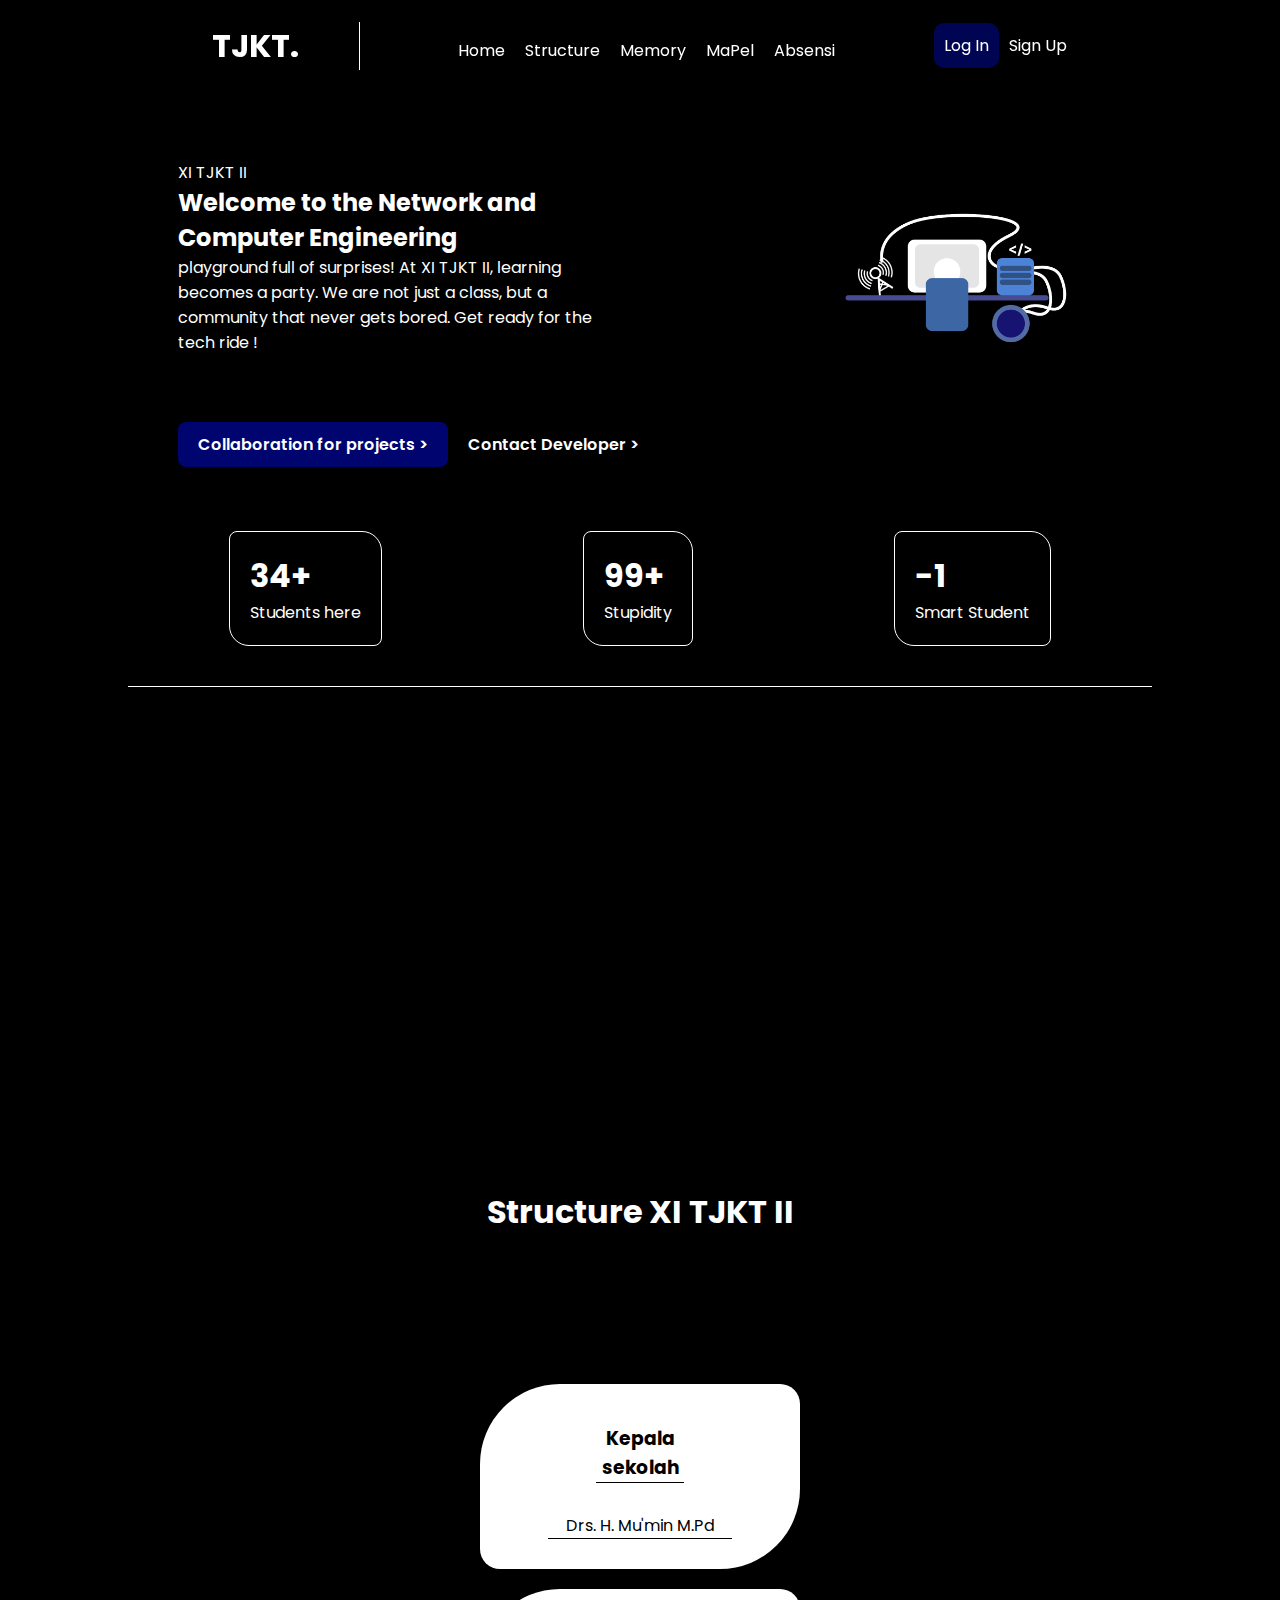
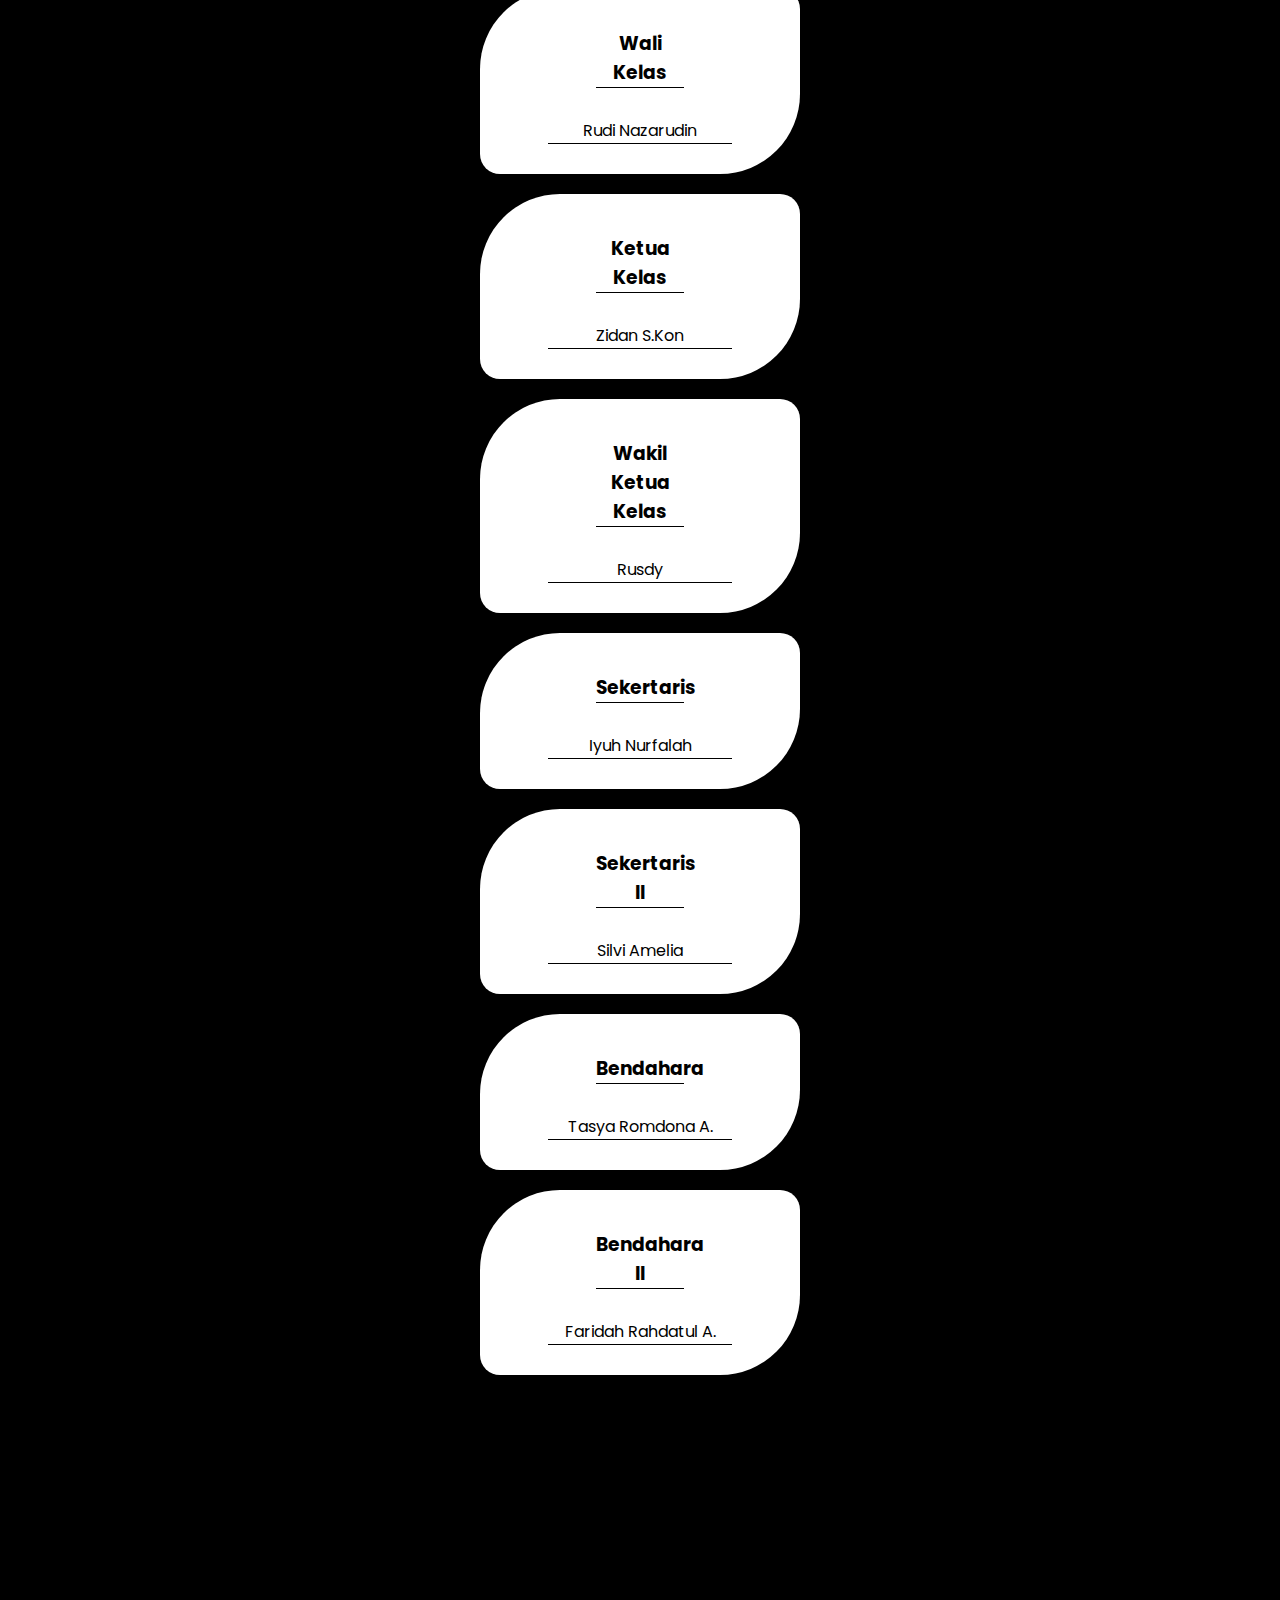
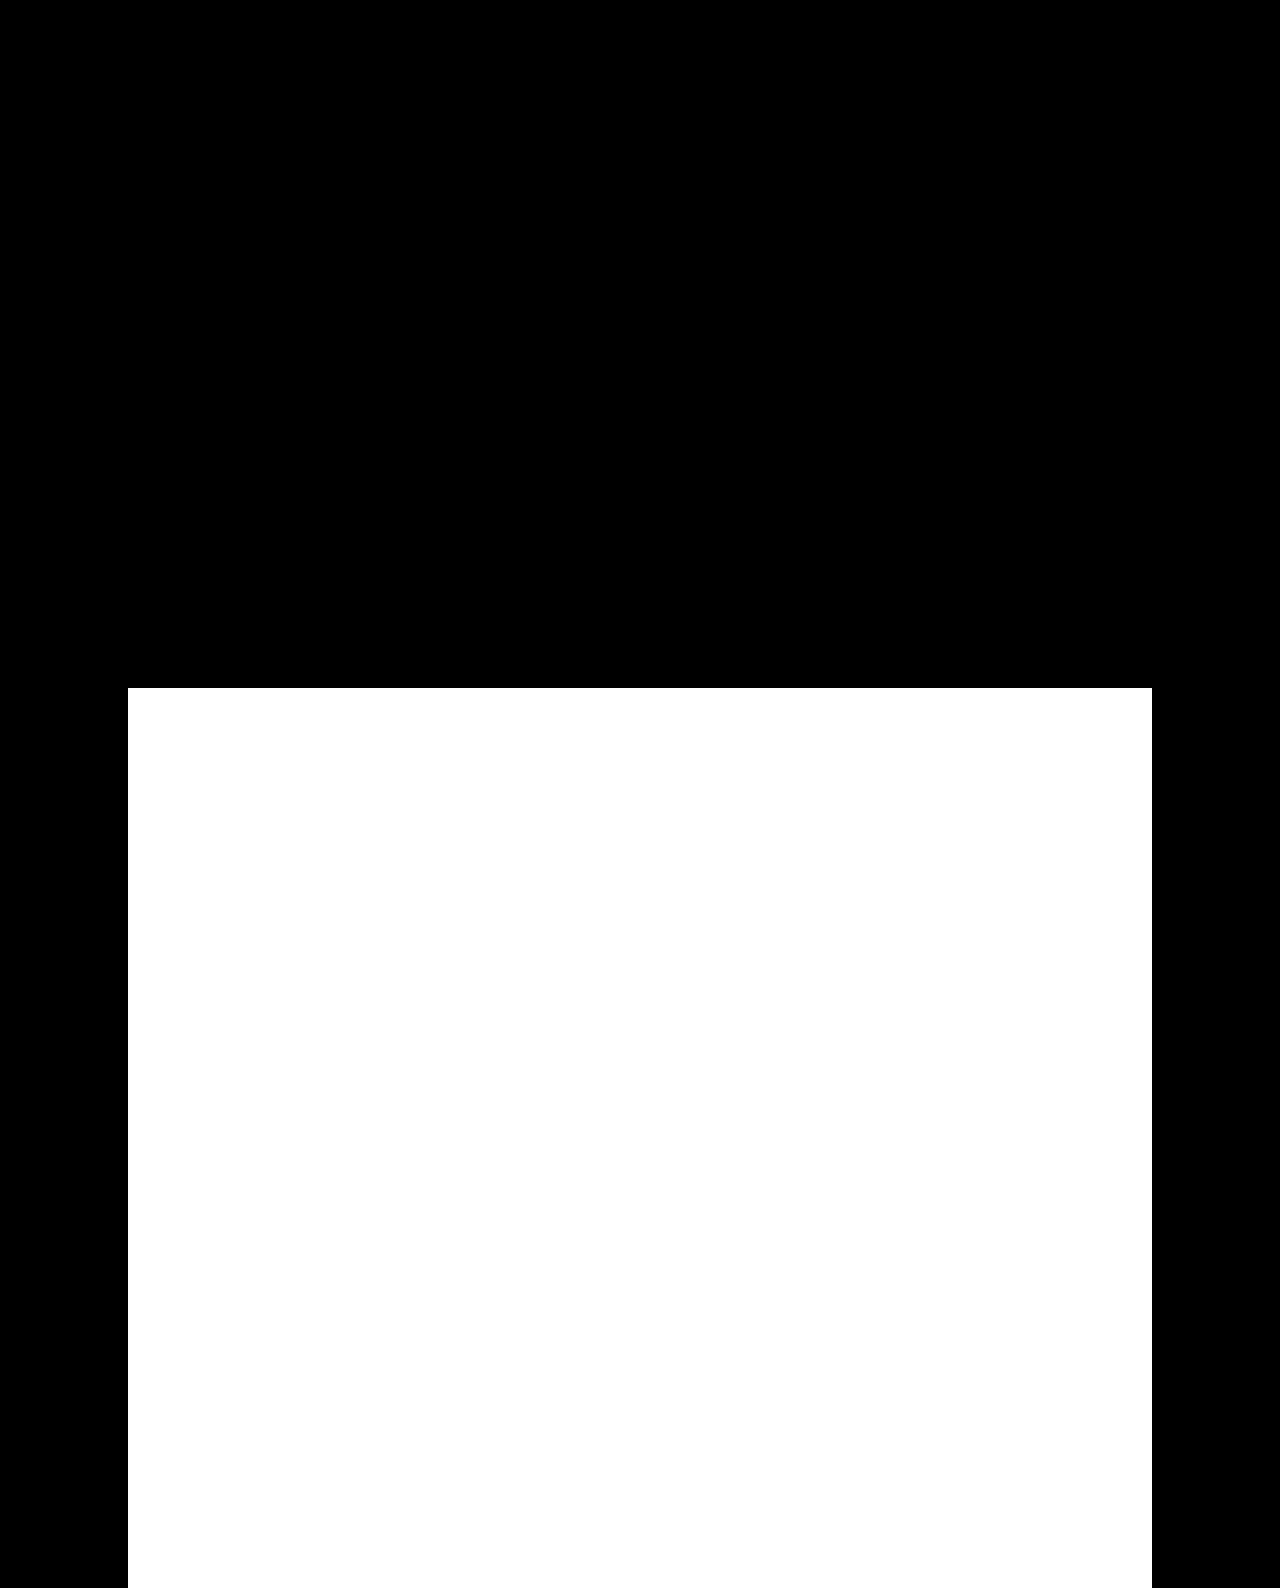
==== index.html @ 1dada2e5 "first commit" ====
<!DOCTYPE html>
<html lang="en">
<head>
   <link rel="stylesheet" href="styling/main.css">
   <link rel="website icon" type="png" href="assets/img/logo.png">
  <meta charset="UTF-8">
  <meta http-equiv="X-UA-Compatible" content="IE=Edge">
  <meta name="viewport" content="width=device-width, initial-scale=1">

  <title>XI TJKT II</title>
</head>

<body>
  <div class="header">
          <div class="title">
                <h1>TJKT.</h1>
          </div>
          <ul>
                  <li><a href="#home">Home</a></li>
                  <li><a href="#about">Structure</a></li>
                  <li><a href="#memory">Memory</a></li>
                  <li><a href="#mapel">MaPel</a></li>
                  <li><a href="fitur/absensi/absensi.html">Absensi</a></li>
          </ul>
          <div class="login">
                  <ul>
                  <a href="/Fitur/loginPage/login.html">Log In</a>
                  <a href="/Fitur/loginPage/signUp.html">Sign Up</a>
                  </ul>
          </div>
          <div class="menuToogle">
                  <input type="checkbox">
                  <span></span>
                  <span></span>
                  <span></span>
          </div>
  </div>


<div class="mg">
       
        <div class="home" id="home">
                <div class="wrapperHome">
                        <div class="textHome">
                        <p>XI TJKT II</p>
                        <h2>Welcome to the Network and Computer Engineering</h2>
                        <p> playground full of surprises! At XI TJKT II, learning becomes a party. We are not just a class, but a community that never gets bored. Get ready for the tech ride !</p>
                        </div>
                        <div class="contentHome">
                                <img src="/assets/img/asset.png" alt="logo">
                        </div>
                </div>
                <div class="btnHome">
                        <a href="#">Collaboration for projects > </a>
                        <a href="#">Contact Developer > </a>
                </div>
                <div class="boxHome">
                        <div class="bx bx-1">
                                <h1>34+</h1>
                                <p>Students here</p>
                        </div>                  
                        <div class="bx bx-2">
                                <h1>99+</h1>
                                <p>Stupidity</p>
                        </div>
                        <div class="bx bx-3">
                                <h1>-1</h1>
                                <p>Smart Student</p>
                        </div>
                </div>
                <div class="border"></div>
        </div>
        
        
        
        <div class="about" id="about">
                <h1>Structure XI TJKT II</h1>
                <div class="element">
                        <div class="wrapperSt">
                                <div class="contentSt">
                                        <h3>Kepala sekolah</h3>
                                        <p>Drs. H. Mu'min M.Pd</p>
                                </div>
                                <span class="line"></span>
                                <div class="contentSt">
                                        <h3>Wali Kelas</h3>
                                        <p>Rudi Nazarudin</p>
                                </div>
                                <span class="line"></span>
                                <div class="contentSt">
                                        <h3>Ketua Kelas</h3>
                                        <p>Zidan S.Kon</p>
                                </div>
                                <span class="line"></span>
                                <div class="contentSt">
                                        <h3>Wakil Ketua Kelas</h3>
                                        <p>Rusdy</p>
                                </div>
                                
                                <span class="line"></span>
                                <div class="contentSt">
                                        <h3>Sekertaris</h3>
                                        <p>Iyuh Nurfalah</p>
                                </div>
                                <span class="line"></span>
                                <div class="contentSt">
                                        <h3>Sekertaris II</h3>
                                        <p>Silvi Amelia</p>
                                </div>
                                <span class="line"></span>
                                <div class="contentSt">
                                        <h3>Bendahara</h3>
                                        <p>Tasya Romdona A.</p>
                                </div>
                                <span class="line"></span>
                                <div class="contentSt">
                                        <h3>Bendahara II</h3>
                                        <p>Faridah Rahdatul A.</p>
                                </div>
                        </div>
                </div>
        </div>
        <div class="memory" id="memory"></div>
        <div class="mapel" id="mapel"></div>

</div>
  
<script src="index.js"></script>

</body>
</html>
---- styling/main.css ----
@import url('https://fonts.googleapis.com/css2?family=DM+Sans:ital,opsz,wght@0,9..40,400;0,9..40,500;0,9..40,600;0,9..40,700;0,9..40,800;0,9..40,900;1,9..40,400;1,9..40,500;1,9..40,600;1,9..40,700;1,9..40,800;1,9..40,900&family=Kanit:ital,wght@0,300;0,400;0,500;0,600;0,700;1,300;1,400;1,500;1,600;1,700&display=swap');

@import url('https://fonts.googleapis.com/css2?family=Poppins:ital,wght@0,300;0,400;0,500;0,600;0,700;1,300;1,400;1,500;1,600;1,700&display=swap');

@import url('https://fonts.googleapis.com/css2?family=Manrope:wght@400;500;600;700;800&display=swap');

* {
        margin: 0;
        padding: 0;
        font-family: 'Poppins', sans-serif;
}

body {
        overflow-x: hidden;
        background: #000;
}

html {
        scroll-behavior: smooth;
}

.mg {
        margin-inline: 10%;
}

.header {
        top: 2px;
        margin-inline: 10%;
        width: 76%;
        padding: 20px;
        position: fixed;
        background: #00000059;
        backdrop-filter: blur(8px);
        display: flex;
        justify-content: space-around;
        align-items: center;
        border-radius: 20px;
}

.title h1 {
        border-right: 1px solid #fff;
        padding-right: 60px;
        padding-left: 20px;
        color: #fff;
        cursor: pointer;
}

.header ul {
        padding-top: 8px;
        display: flex;
        justify-content: space-between;
        list-style-type: none;
        text-align: center;
}

.header a {
        text-decoration: none;
        color: #fff;
        padding: 10px;
        transition: 0.4s;
}

.header a:hover {
        color: #2129ff;
        border-bottom: 2px solid #2129ff;
}

.login {
        margin-top: -9px;
}

.login a:nth-child(1) {
        background: #000773B8;
        backdrop-filter: blur(10px);
        border-radius: 10px;
}

.login a:hover {
        border-bottom: none;
}

.menuToogle {
        display: none;
        flex-direction: column;
        height: 21.5px;
        justify-content: space-between;
        position: relative;
}

.menuToogle input {
        position: absolute;
        width: 20px;
        height: 28px;
        left: -5.5px;
        opacity: 0;
        z-index: 2;
}

/* animation */

.menuToogle span:nth-child(2) {
        transform-origin: 0 0;
        
}

.menuToogle span:nth-child(4) {
        transform-origin: 0 0;
}

.menuToogle input:checked ~ span:nth-child(2) {
        transform: rotate(45deg) translate(1px , 0px);
}

.menuToogle input:checked ~ span:nth-child(3) {
        opacity: 0;
        scale: 0;
}

.menuToogle input:checked ~ span:nth-child(4) {
        transform: rotate(-45deg) translate(-1px, 1px);
}

.menuToogle span {
        display: block;
        width: 28px;
        height: 2px;
        background-color: #fff;
        border-radius: 3px;
        transition: 0.5s;

}

/* home */

.home {
        width: 100%;
        height: 100vh;
        padding-top: 10rem;
        color: #fff;
}
 
.wrapperHome {
        display: flex;
        margin-inline: 50px;
}

.textHome {
        margin-right: 5rem;
}

.contentHome img {
        width: 70%;
        margin-left: 7rem;
        margin-top: -2rem;
}


.btnHome {
        margin-left: 50px;
        display: flex;
}

.btnHome a {
        text-decoration: none;
        color: #fff;
        padding: 10px 20px;
        border-radius: 8px;
        font-weight: 600;
        background: #00046F;
}

.btnHome a:nth-child(2) {
        background: transparent;
}

.boxHome {
        margin-top: 4rem;
        display: flex;
        justify-content: space-around;
}

.bx {
        border: 1px solid #fff;
        padding: 20px;
        border-radius: 8px 20px;
}

.border {
        border-bottom: 1px solid #fff;
        margin-top: 40px;
}



/* about */

.about {
        width: 100%;
        height: 300vh;
        background: #000;
        color: #fff;
        padding-top: 8rem;
}

.about h1 {
        text-align: center;
        padding-bottom: 8rem;
}

.contentSt {
        text-align: center;
        display: flex;
        flex-direction: column;
        background: #fff;
        color: #000;
        margin: 20px;
        margin-inline: 22rem;
        padding: 20px;
        border-radius: 80px 20px;
}

.contentSt h3 {
        border-bottom: 1px solid #000;
        margin: 20px;
        margin-inline: 6rem;
}

.contentSt p {
        border-bottom: 1px solid #000;
        margin: 10px;
        margin-inline: 3rem;
}












.memory {
        width: 100%;
        height: 100vh;
        background: #fff        ;
}




@media screen and (max-width: 768px) {
        .header {
                width: 73%;
        }
        
        .header h1 { 
                padding-left: 80px;
        }
        
        .header ul {
                background: #00000073;
                backdrop-filter: blur(20px);
                border-radius: 10px;
                padding: 20px;
                position: absolute;
                align-items: center;
                display: flex;
                justify-content: space-evenly;
                flex-direction: column;
                margin-top: 120%;
                left: 60%;
                transform: translateY(-150%);
                transition: all 0.5s;
                opacity: 0;
                z-index: -1;
                height: 0;
        }
        
        .header ul.slide {
                height: 50vh;
                opacity: 1;
                transform: translateY(0);
        }
        
        .header a {
                height: 10px;
        }
        
        .header a:hover {
                border: none;
        }
        
        .login ul {
                text-align: center;
                margin-top: 40%;
                display: inline;
                left: 55%;
        }
        
        .menuToogle {
                margin: 8px 70px 8px 40px;
                display: flex;
        }
        
       
        
       /* > home < */
       
        .wrapperHome {
                text-align: center;
                display: flex;
                flex-direction: column;
        }
        
        .textHome {
                margin-inline: 0;
        }
        
        .contentHome img {
                margin-left: 0;
        }
        
        .btnHome {
                font-size: 12px;
                margin-left: 0;
                align-items: center;
                justify-content: space-evenly;
        }
        
        .boxHome {
                display: flex;
                flex-direction: column;
                text-align: center;
                margin: 10px;
                padding: 2px;
        }
        
        .bx {
                margin: 40px;
        }
}
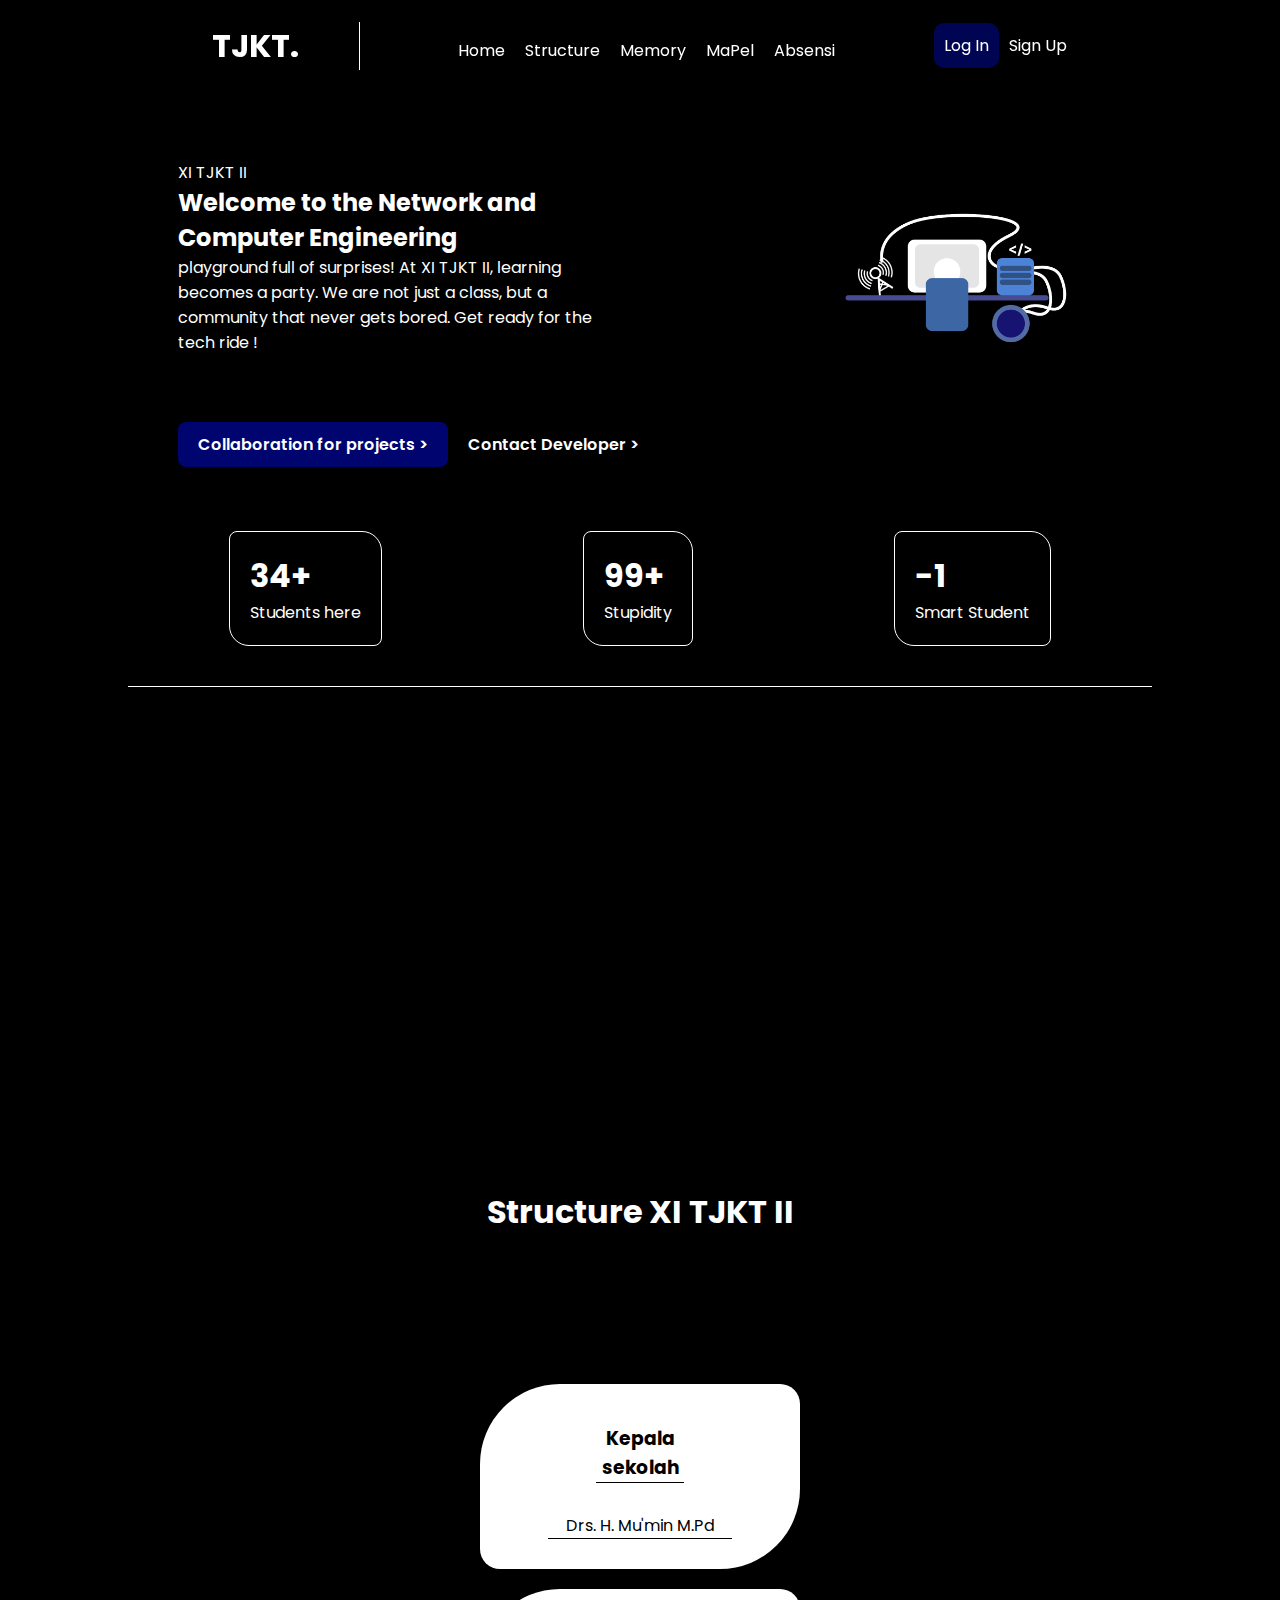
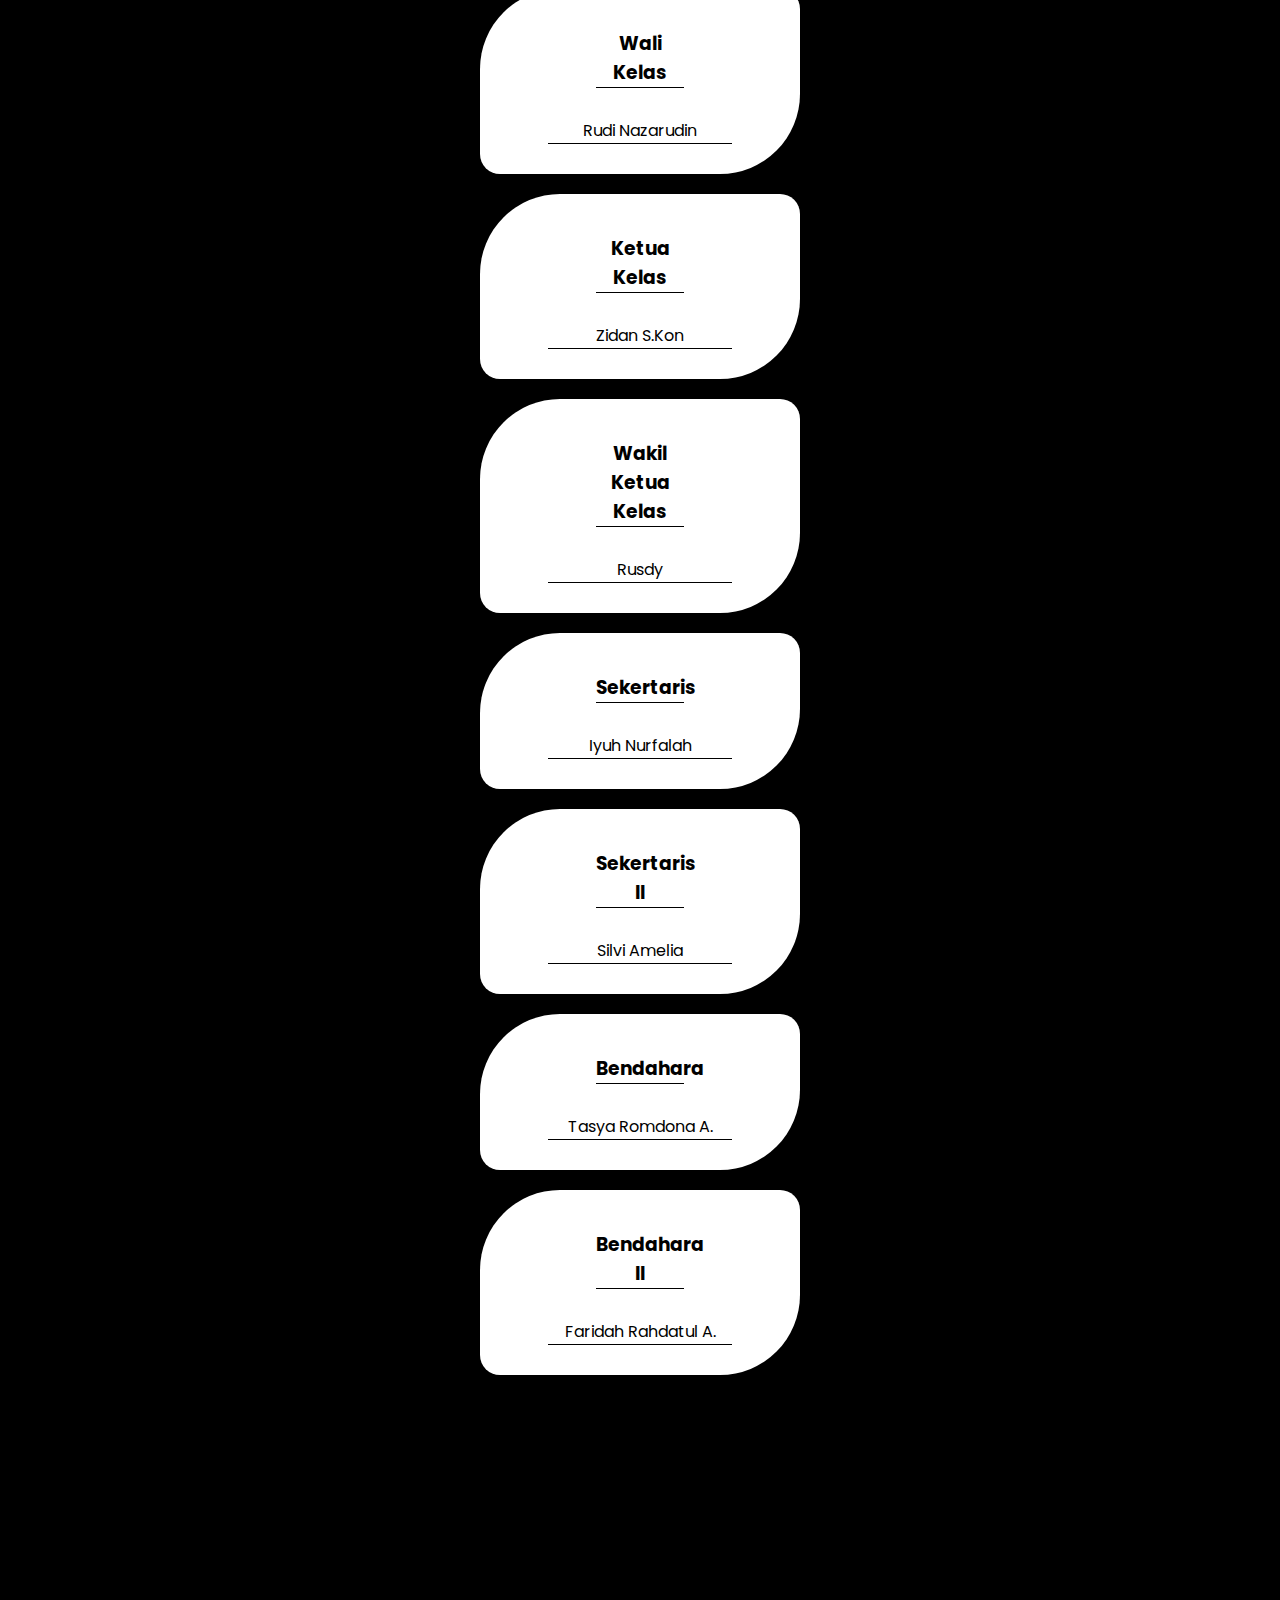
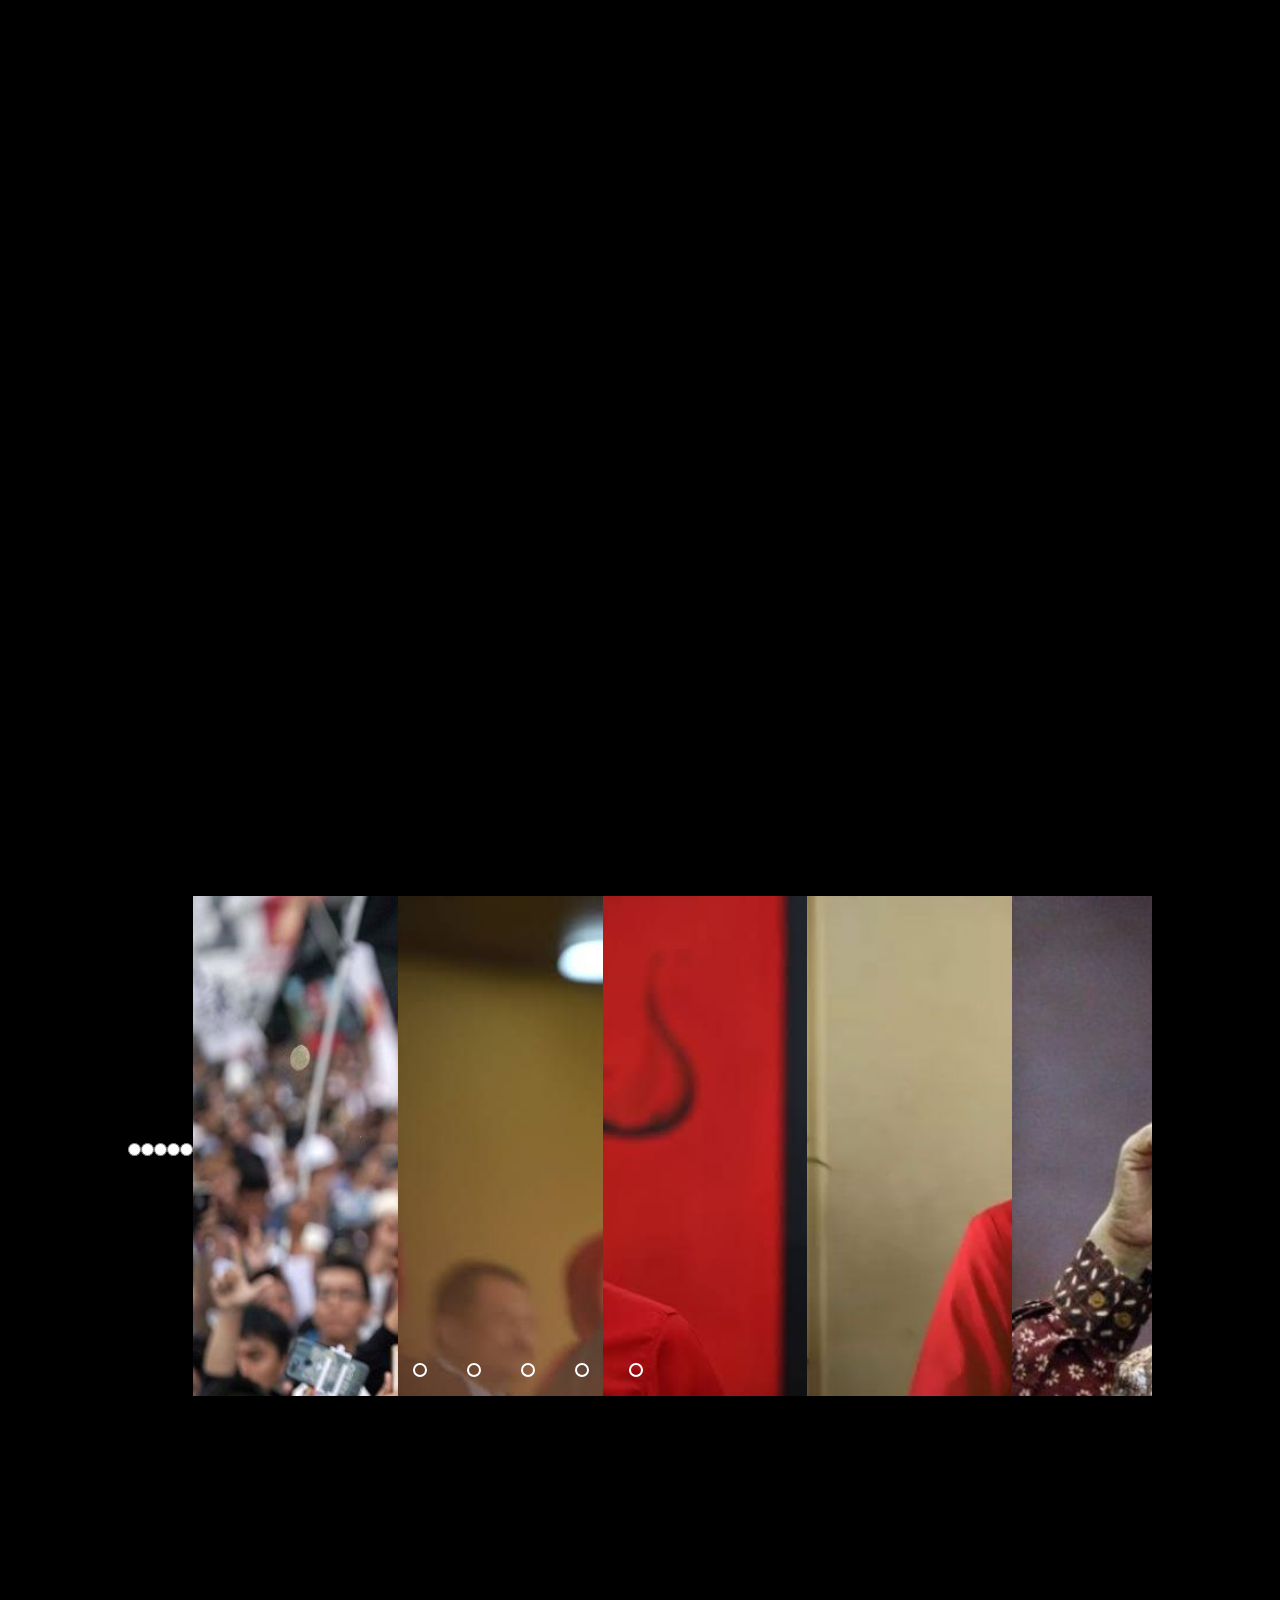
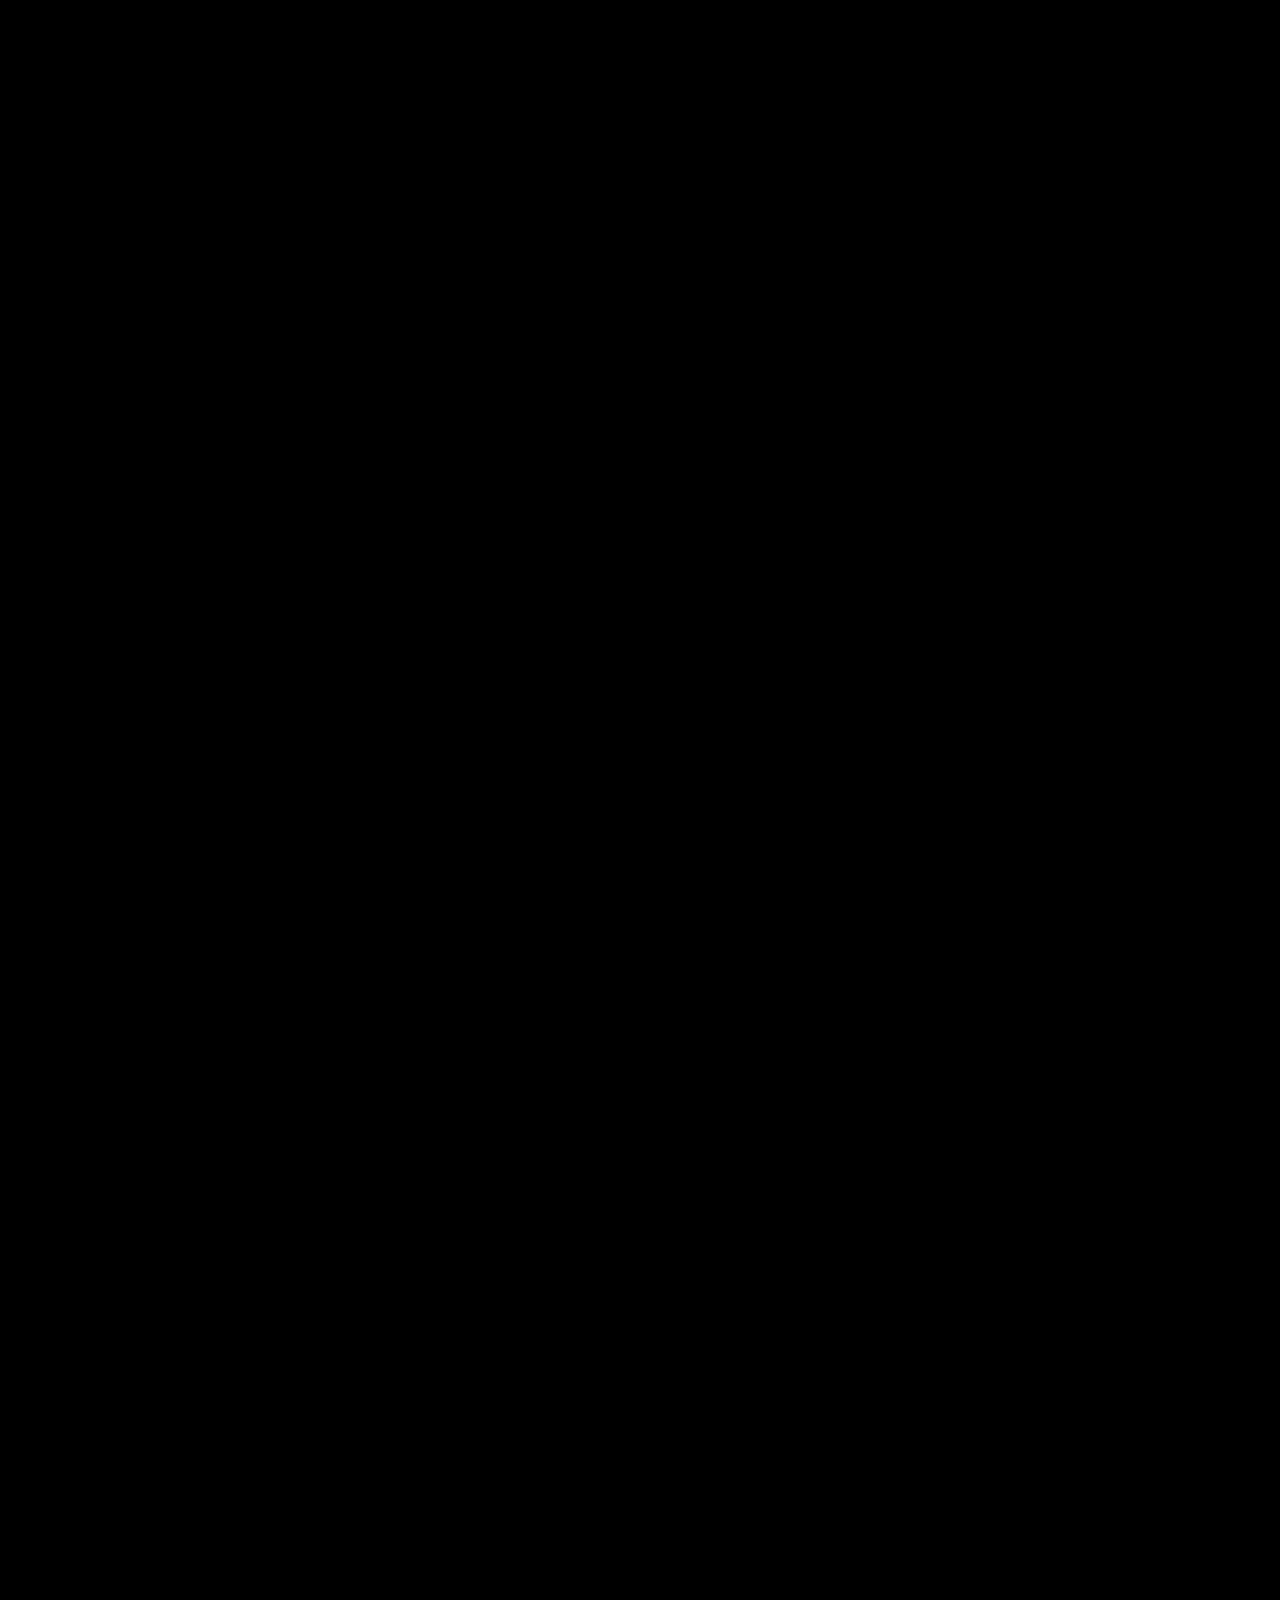
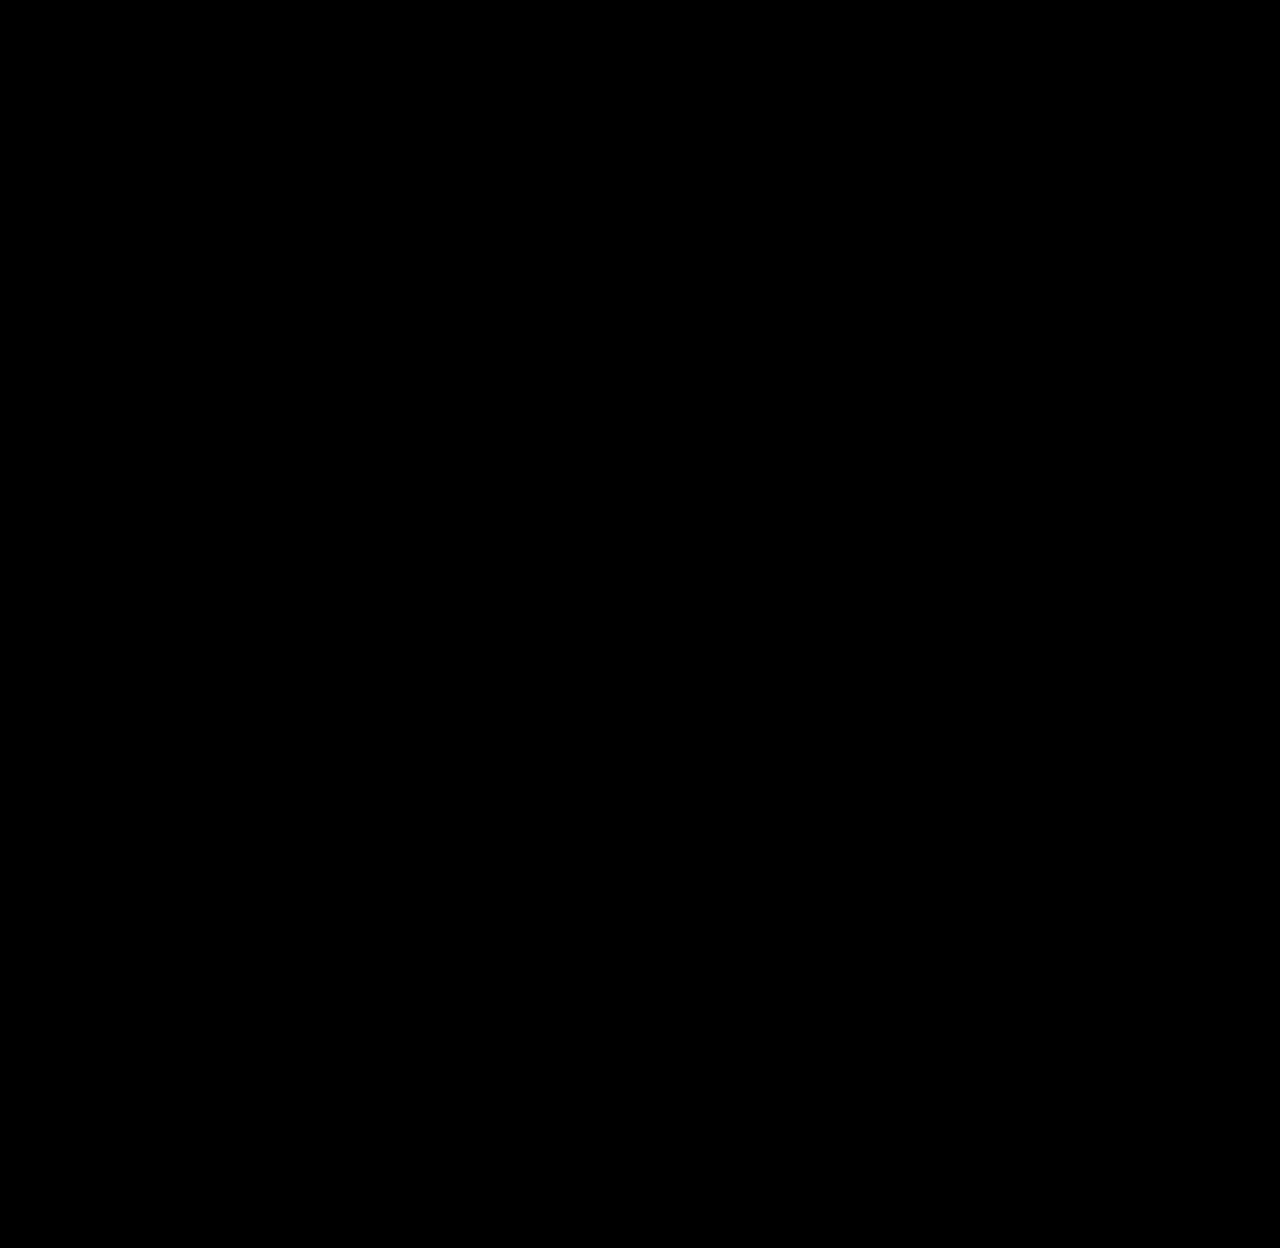
==== commit c5c19db6: "Add files via upload" ====
--- a/index.html
+++ b/index.html
@@ -51,8 +51,8 @@
                         </div>
                 </div>
                 <div class="btnHome">
-                        <a href="#">Collaboration for projects > </a>
-                        <a href="#">Contact Developer > </a>
+                        <a href="https://api.whatsapp.com/send/?phone=081947699233&text&type=phone_number&app_absent=0">Collaboration for projects > </a>
+                        <a href="https://www.instagram.com/rhyzedesign/">Contact Developer > </a>
                 </div>
                 <div class="boxHome">
                         <div class="bx bx-1">
@@ -120,7 +120,54 @@
                         </div>
                 </div>
         </div>
-        <div class="memory" id="memory"></div>
+        <div class="memory" id="memory">
+                <h1>Kenangan 2K22 - 2K23</h1>
+                <div class="memSlide">
+                        <div class="sliders">
+                                <input type="radio" name="radio-btn" id="radio-1">
+                                <input type="radio" name="radio-btn" id="radio-2">
+                                <input type="radio" name="radio-btn" id="radio-3">
+                                <input type="radio" name="radio-btn" id="radio-4">
+                                <input type="radio" name="radio-btn" id="radio-5">
+                                
+                                <!-- img slider -->
+
+                                <div class="slides first">
+                                        <img src="/assets/img/slideImg/prabowo.jpg" alt="">
+                                </div>
+                                <div class="slides">
+                                        <img src="/assets/img/slideImg/anies.jpg" alt="">
+                                </div>
+                                <div class="slides">
+                                        <img src="/assets/img/slideImg/ganja(r).jpg" alt="">
+                                </div>
+                                <div class="slides">
+                                        <img src="/assets/img/slideImg/gibran.jpg" alt="">
+                                </div>
+                                <div class="slides">
+                                        <img src="/assets/img/slideImg/mahfud.jpg" alt="">
+                                </div>
+
+                                <!-- auto slider -->
+
+                                <div class="navAuto">
+                                        <div class="autoBtn1"></div>
+                                        <div class="autoBtn2"></div>
+                                        <div class="autoBtn3"></div>
+                                        <div class="autoBtn4"></div>
+                                        <div class="autoBtn5"></div>
+                                </div>
+                        </div>
+
+                        <div class="navManual">
+                                <label for="radio1" class="manualBtn"></label>
+                                <label for="radio2" class="manualBtn"></label>
+                                <label for="radio3" class="manualBtn"></label>
+                                <label for="radio4" class="manualBtn"></label>
+                                <label for="radio5" class="manualBtn"></label>
+                        </div>
+                </div>
+        </div>
         <div class="mapel" id="mapel"></div>
 
 </div>
--- a/styling/main.css
+++ b/styling/main.css
@@ -35,6 +35,7 @@
         justify-content: space-around;
         align-items: center;
         border-radius: 20px;
+        z-index: 1000000;
 }
 
 .title h1 {
@@ -57,12 +58,12 @@
         text-decoration: none;
         color: #fff;
         padding: 10px;
-        transition: 0.4s;
+        transition: ease-in-out all 0.4s;
 }
 
 .header a:hover {
-        color: #2129ff;
-        border-bottom: 2px solid #2129ff;
+        color: #3D9CFF;
+        border-bottom: 2px solid #fff;
 }
 
 .login {
@@ -76,7 +77,14 @@
 }
 
 .login a:hover {
+        background: #3D9CFF;
         border-bottom: none;
+        color: #fff;
+}
+
+.login a:hover:last-child {
+        background: #00000000;
+        color: #3D9CFF;
 }
 
 .menuToogle {
@@ -167,6 +175,15 @@
         border-radius: 8px;
         font-weight: 600;
         background: #00046F;
+        transition: ease-in-out all 0.2s;
+}
+
+.btnHome a:hover {
+        background: #3D9CFF;
+}
+
+.btnHome a:hover:nth-child(2) {
+        color: #3D9CFF;
 }
 
 .btnHome a:nth-child(2) {
@@ -217,7 +234,14 @@
         margin-inline: 22rem;
         padding: 20px;
         border-radius: 80px 20px;
-}
+        transition: all ease-in-out 0.3s;
+}
+
+.contentSt:hover {
+        scale: 1.08;
+        color: #00046F;
+}
+
 
 .contentSt h3 {
         border-bottom: 1px solid #000;
@@ -243,11 +267,81 @@
 
 
 .memory {
+        padding-top: 10rem;
         width: 100%;
-        height: 100vh;
-        background: #fff        ;
-}
-
+        height: 400vh;
+        background: #000;
+}
+
+.memory h1 {
+        text-align: center;
+}
+
+.memSlide {
+}
+
+.sliders {
+        overflow: hidden;
+        display: flex;
+}
+
+.sliders input {
+        display: flex;
+}
+
+.slides {
+        width: 20%;
+        transition: 2s;
+}
+
+.sliders img {
+        width: 800px;
+        height: 500px;
+}
+
+.navManual {
+        position: absolute;
+        width: 800px;
+        margin-top: -40px;
+        display: flex;
+        justify-content: center;
+}
+
+.manualBtn {
+        border: 2px solid #fff;
+        padding: 5px;
+        cursor: pointer;
+        border-radius: 20px;
+        transition: 1s;
+}
+
+.manualBtn:not(:last-child) {
+        margin-right: 40px;
+}
+
+.manualBtn:hover {
+        background: #fff;
+}
+
+#radio-1:checked ~ .first {
+        margin-left: 0;
+}
+
+#radio-2:checked ~ .first {
+        margin-left: 20%;
+}
+
+#radio-3:checked ~ .first {
+        margin-left: 40%;
+}
+
+#radio-4:checked ~ .first {
+        margin-left: 60%;
+}
+
+#radio-5:checked ~ .first {
+        margin-left: 90%;
+}
 
 
 
@@ -341,5 +435,22 @@
         .bx {
                 margin: 40px;
         }
-}
-
+
+        
+
+        /* structure */
+
+        .about {
+                padding-top: 3rem;
+                background: #000;
+                color: #fff;
+        }
+
+
+
+
+
+
+
+}
+
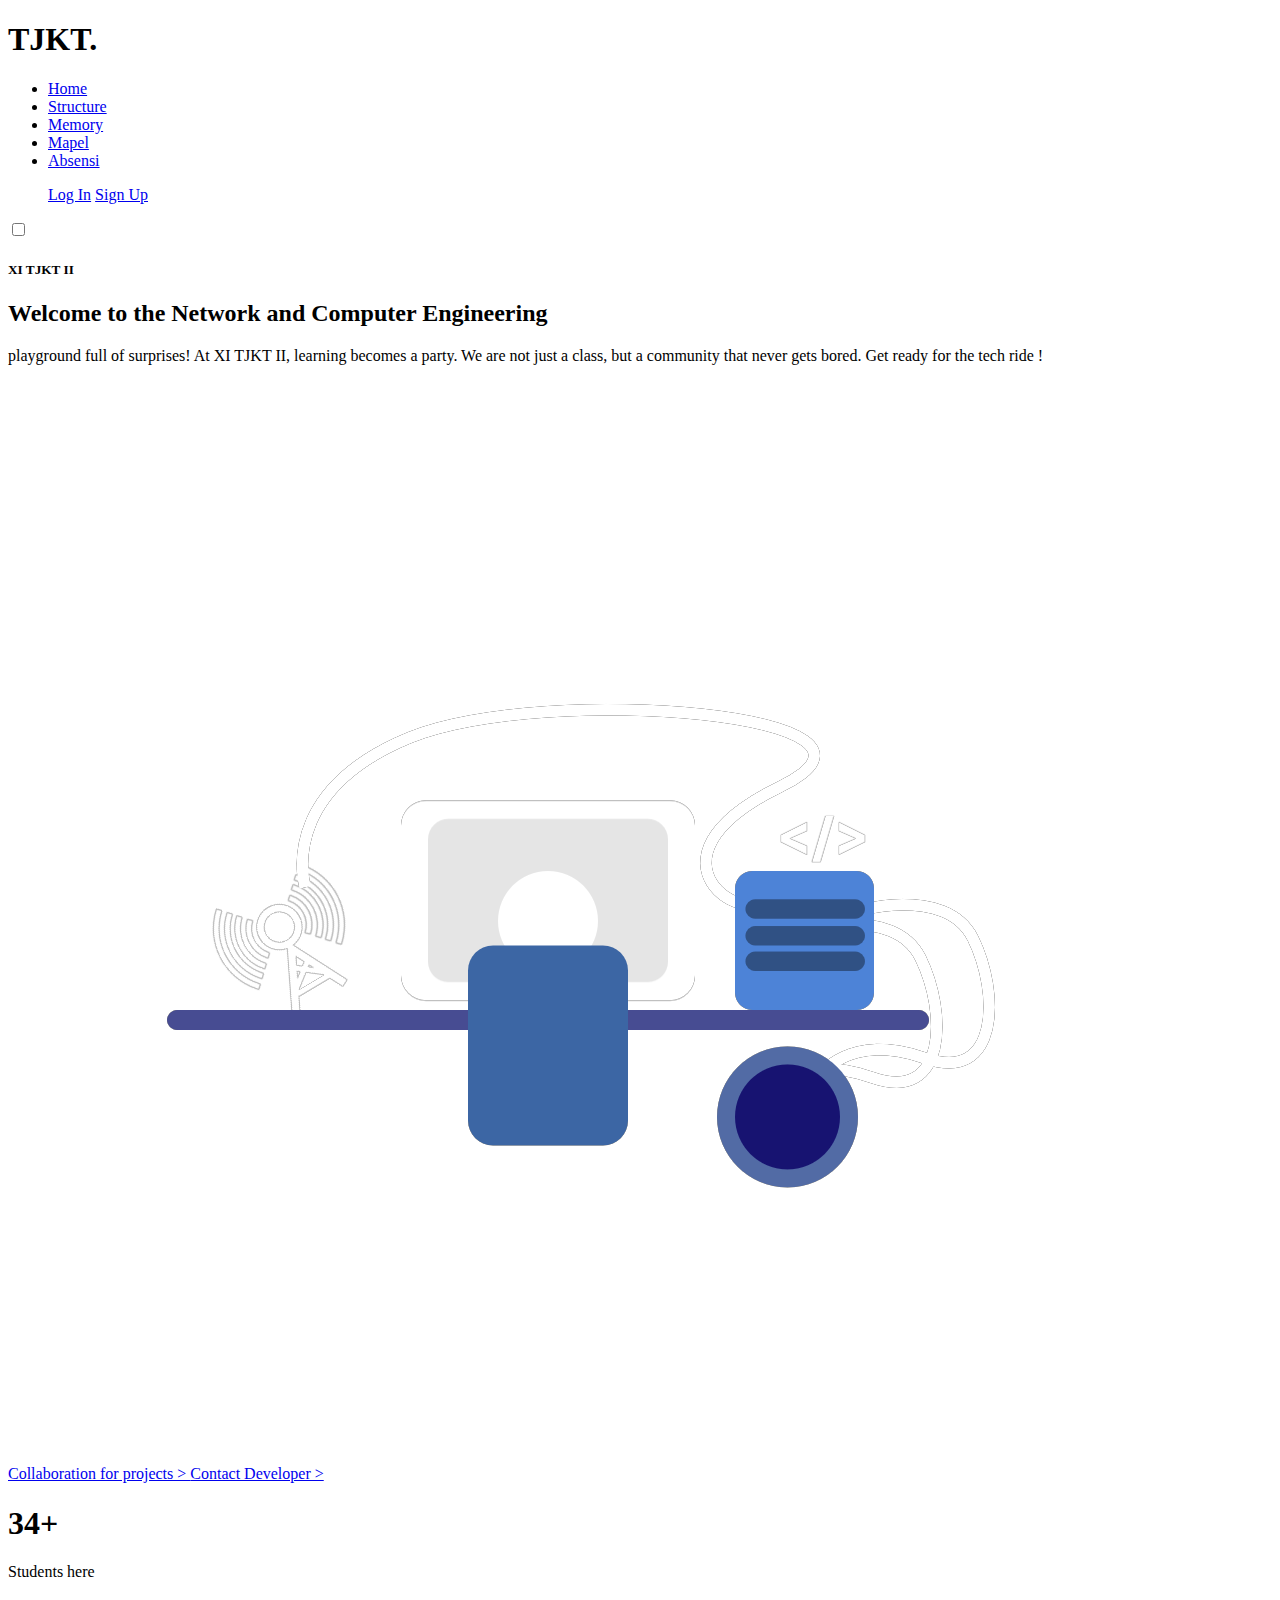
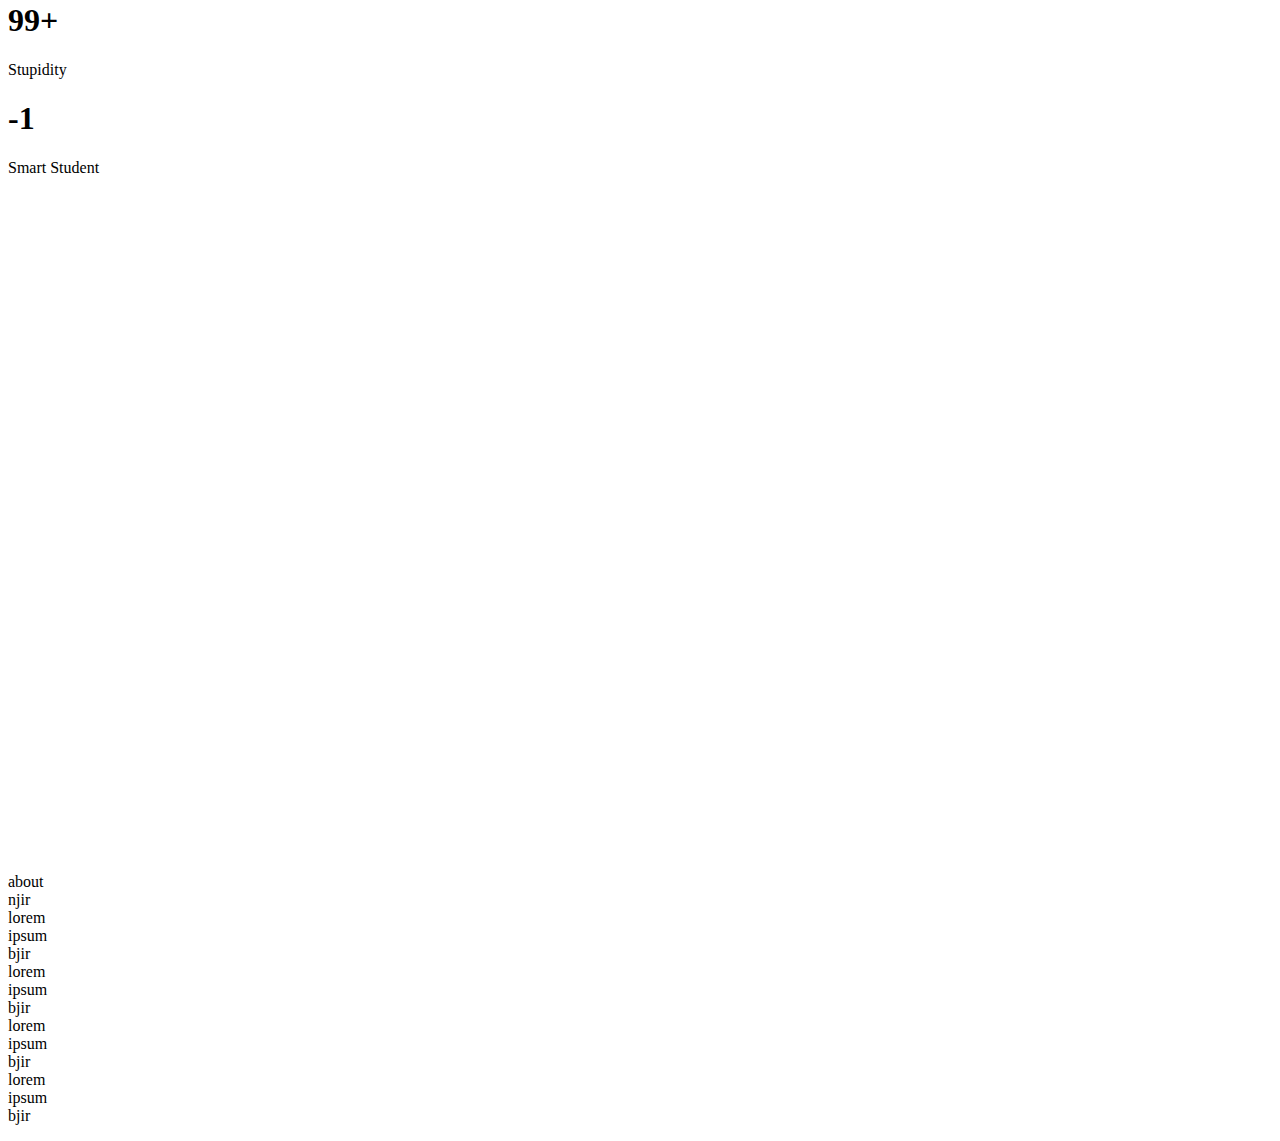
==== commit f583f526: "add footer and update structure page" ====
--- a/index.html
+++ b/index.html
@@ -1,16 +1,20 @@
 <!DOCTYPE html>
 <html lang="en">
 <head>
-   <link rel="stylesheet" href="styling/main.css">
-   <link rel="website icon" type="png" href="assets/img/logo.png">
-  <meta charset="UTF-8">
-  <meta http-equiv="X-UA-Compatible" content="IE=Edge">
-  <meta name="viewport" content="width=device-width, initial-scale=1">
+        <link href="https://unpkg.com/aos@2.3.1/dist/aos.css" rel="stylesheet">
+        <link rel="stylesheet" href="/styles/main.css">
+        <link rel="website icon" type="png" href="/assets/img/logo.png">
+        <meta charset="UTF-8">
+        <meta http-equiv="X-UA-Compatible" content="IE=Edge">
+        <meta name="viewport" content="width=device-width, initial-scale=1">
 
-  <title>XI TJKT II</title>
+        <title>XI TJKT II</title>
+
 </head>
 
 <body>
+
+
   <div class="header">
           <div class="title">
                 <h1>TJKT.</h1>
@@ -19,13 +23,13 @@
                   <li><a href="#home">Home</a></li>
                   <li><a href="#about">Structure</a></li>
                   <li><a href="#memory">Memory</a></li>
-                  <li><a href="#mapel">MaPel</a></li>
-                  <li><a href="fitur/absensi/absensi.html">Absensi</a></li>
+                  <li><a href="/app/subjects/mapel.html">Mapel</a></li>
+                  <li><a href="/app/absensi/absensi.html">Absensi</a></li>
           </ul>
           <div class="login">
                   <ul>
-                  <a href="/Fitur/loginPage/login.html">Log In</a>
-                  <a href="/Fitur/loginPage/signUp.html">Sign Up</a>
+                  <a href="/app/loginPages/login.html">Log In</a>
+                  <a href="/app/loginPages/signUp.html">Sign Up</a>
                   </ul>
           </div>
           <div class="menuToogle">
@@ -37,12 +41,13 @@
   </div>
 
 
-<div class="mg">
        
         <div class="home" id="home">
+                <div class="mg">
+
                 <div class="wrapperHome">
                         <div class="textHome">
-                        <p>XI TJKT II</p>
+                        <h5>XI TJKT II</h5>
                         <h2>Welcome to the Network and Computer Engineering</h2>
                         <p> playground full of surprises! At XI TJKT II, learning becomes a party. We are not just a class, but a community that never gets bored. Get ready for the tech ride !</p>
                         </div>
@@ -70,109 +75,102 @@
                 </div>
                 <div class="border"></div>
         </div>
+        </div>
         
         
         
         <div class="about" id="about">
-                <h1>Structure XI TJKT II</h1>
-                <div class="element">
-                        <div class="wrapperSt">
-                                <div class="contentSt">
-                                        <h3>Kepala sekolah</h3>
-                                        <p>Drs. H. Mu'min M.Pd</p>
-                                </div>
-                                <span class="line"></span>
-                                <div class="contentSt">
-                                        <h3>Wali Kelas</h3>
-                                        <p>Rudi Nazarudin</p>
-                                </div>
-                                <span class="line"></span>
-                                <div class="contentSt">
-                                        <h3>Ketua Kelas</h3>
-                                        <p>Zidan S.Kon</p>
-                                </div>
-                                <span class="line"></span>
-                                <div class="contentSt">
-                                        <h3>Wakil Ketua Kelas</h3>
-                                        <p>Rusdy</p>
-                                </div>
-                                
-                                <span class="line"></span>
-                                <div class="contentSt">
-                                        <h3>Sekertaris</h3>
-                                        <p>Iyuh Nurfalah</p>
-                                </div>
-                                <span class="line"></span>
-                                <div class="contentSt">
-                                        <h3>Sekertaris II</h3>
-                                        <p>Silvi Amelia</p>
-                                </div>
-                                <span class="line"></span>
-                                <div class="contentSt">
-                                        <h3>Bendahara</h3>
-                                        <p>Tasya Romdona A.</p>
-                                </div>
-                                <span class="line"></span>
-                                <div class="contentSt">
+                <div class="mg">
+
+                        <h1 data-aos="fade-in">Structure XI TJKT II</h1>
+                        <div class="element">
+                                <div class="wrapperSt">
+                                        <div class="contentSt" data-aos="zoom-in">
+                                                <h3>Kepala sekolah</h3>
+                                                <p>Drs. H. Mu'min M.Pd</p>
+                                        </div>
+                                        <span class="line"></span>
+                                        <div class="contentSt" data-aos="zoom-in">
+                                                <h3>Wali Kelas</h3>
+                                                <p>Rudi Nazarudin</p>
+                                        </div>
+                                        <span class="line"></span>
+                                        <div class="contentSt" data-aos="zoom-in">
+                                                <h3>Ketua Kelas</h3>
+                                                <p>Zidan S.Kon</p>
+                                        </div>
+                                        <span class="line"></span>
+                                        <div class="contentSt" data-aos="zoom-in">
+                                                <h3>Wakil Ketua Kelas</h3>
+                                                <p>Rusdy</p>
+                                        </div>
+                                        
+                                        <span class="line"></span>
+                                        <div class="contentSt" data-aos="zoom-in">
+                                                <h3>Sekertaris</h3>
+                                                <p>Iyuh Nurfalah</p>
+                                        </div>
+                                        <span class="line"></span>
+                                        <div class="contentSt" data-aos="zoom-in">
+                                                <h3>Sekertaris II</h3>
+                                                <p>Silvi Amelia</p>
+                                        </div>
+                                        <span class="line"></span>
+                                        <div class="contentSt" data-aos="zoom-in">
+                                                <h3>Bendahara</h3>
+                                                <p>Tasya Romdona A.</p>
+                                        </div>
+                                        <span class="line"></span>
+                                <div class="contentSt" data-aos="zoom-in">
                                         <h3>Bendahara II</h3>
                                         <p>Faridah Rahdatul A.</p>
                                 </div>
                         </div>
                 </div>
         </div>
-        <div class="memory" id="memory">
-                <h1>Kenangan 2K22 - 2K23</h1>
-                <div class="memSlide">
-                        <div class="sliders">
-                                <input type="radio" name="radio-btn" id="radio-1">
-                                <input type="radio" name="radio-btn" id="radio-2">
-                                <input type="radio" name="radio-btn" id="radio-3">
-                                <input type="radio" name="radio-btn" id="radio-4">
-                                <input type="radio" name="radio-btn" id="radio-5">
-                                
-                                <!-- img slider -->
-
-                                <div class="slides first">
-                                        <img src="/assets/img/slideImg/prabowo.jpg" alt="">
-                                </div>
-                                <div class="slides">
-                                        <img src="/assets/img/slideImg/anies.jpg" alt="">
-                                </div>
-                                <div class="slides">
-                                        <img src="/assets/img/slideImg/ganja(r).jpg" alt="">
-                                </div>
-                                <div class="slides">
-                                        <img src="/assets/img/slideImg/gibran.jpg" alt="">
-                                </div>
-                                <div class="slides">
-                                        <img src="/assets/img/slideImg/mahfud.jpg" alt="">
-                                </div>
-
-                                <!-- auto slider -->
-
-                                <div class="navAuto">
-                                        <div class="autoBtn1"></div>
-                                        <div class="autoBtn2"></div>
-                                        <div class="autoBtn3"></div>
-                                        <div class="autoBtn4"></div>
-                                        <div class="autoBtn5"></div>
-                                </div>
-                        </div>
-
-                        <div class="navManual">
-                                <label for="radio1" class="manualBtn"></label>
-                                <label for="radio2" class="manualBtn"></label>
-                                <label for="radio3" class="manualBtn"></label>
-                                <label for="radio4" class="manualBtn"></label>
-                                <label for="radio5" class="manualBtn"></label>
-                        </div>
+</div>
+        
+<div class="footer">
+        <div class="mg">
+                <div class="container">
+                        <p>
+                                about
+                                <br>
+                                njir
+                                <br>
+                                lorem
+                                <br>
+                                ipsum
+                                <br>
+                                bjir
+                                <br>lorem
+                                <br>
+                                ipsum
+                                <br>
+                                bjir
+                                <br>
+                                lorem
+                                <br>
+                                ipsum
+                                <br>
+                                bjir
+                                <br>
+                                lorem
+                                <br>
+                                ipsum
+                                <br>
+                                bjir
+                                <br>
+                        </p>
                 </div>
         </div>
-        <div class="mapel" id="mapel"></div>
+</div>        
 
-</div>
-  
 <script src="index.js"></script>
+<script src="https://unpkg.com/aos@next/dist/aos.js"></script>
+<script>
+  AOS.init();
+</script>
 
 </body>
 </html>
